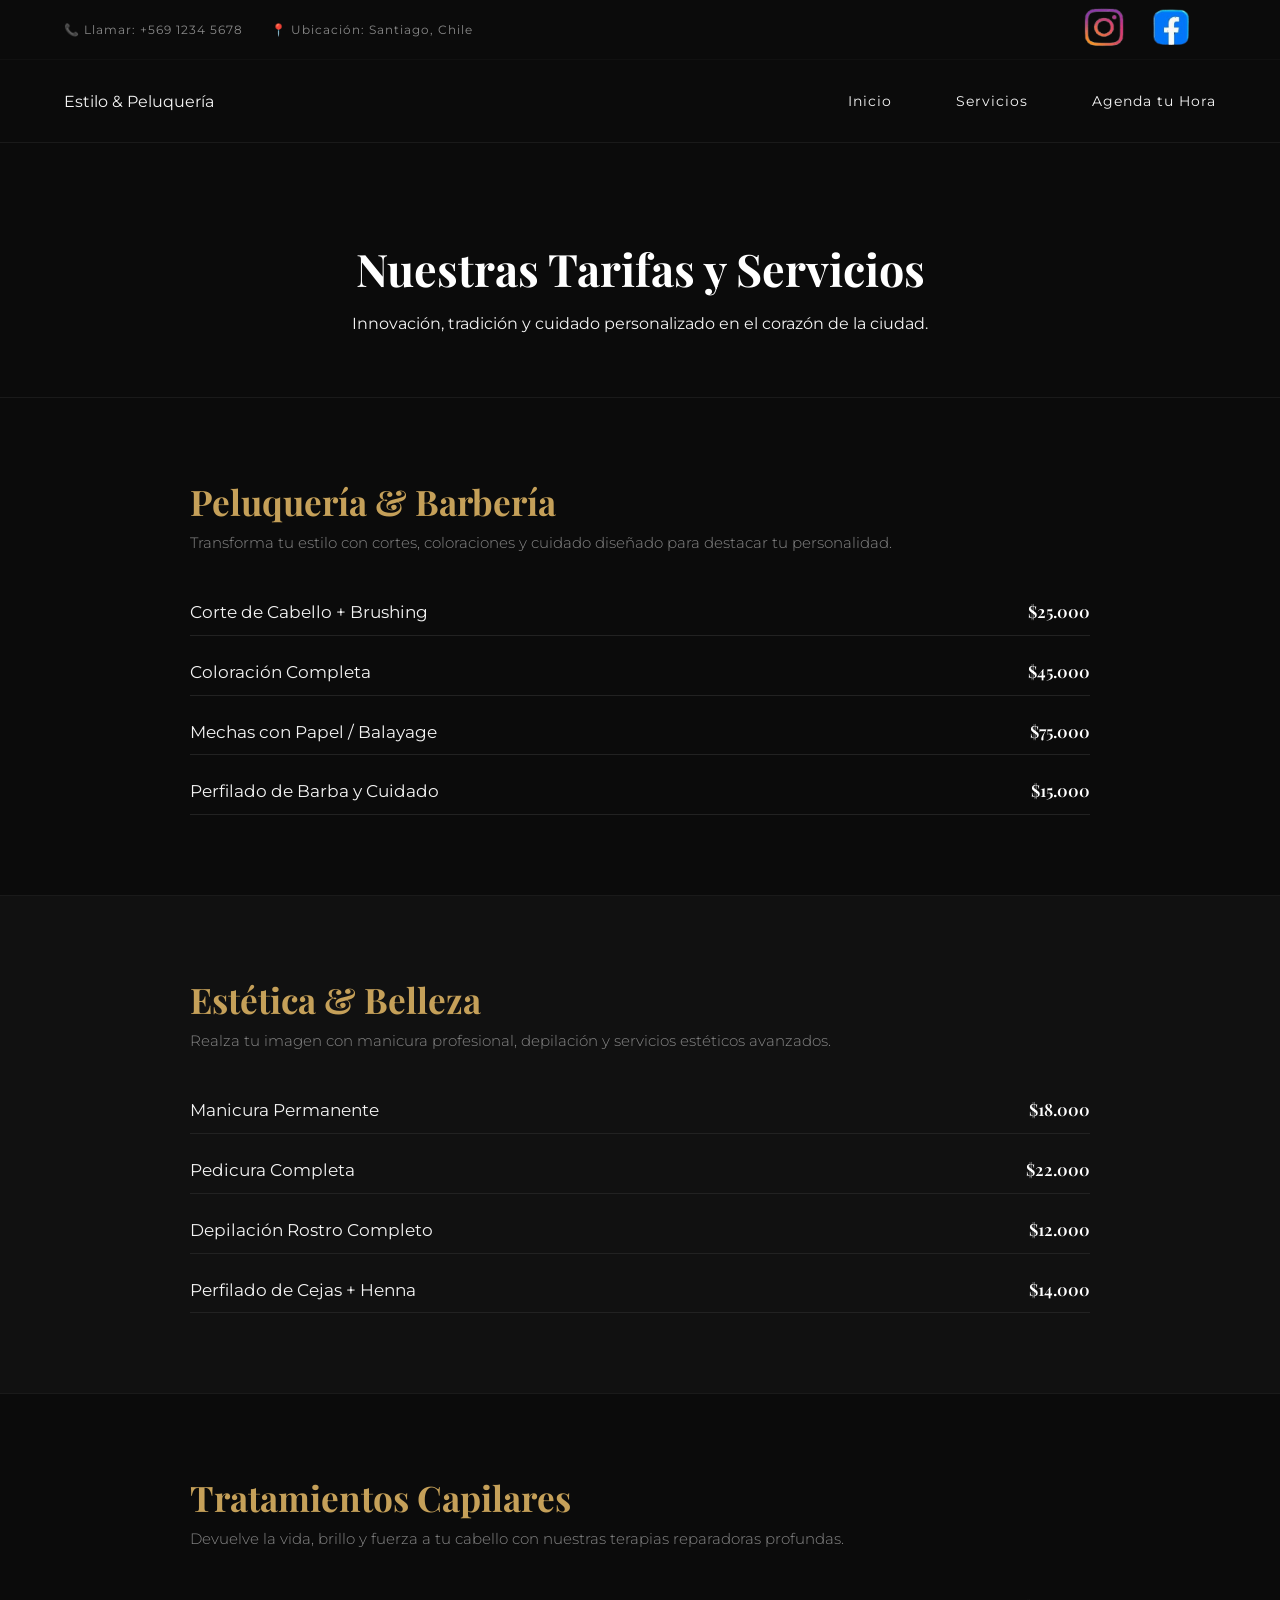
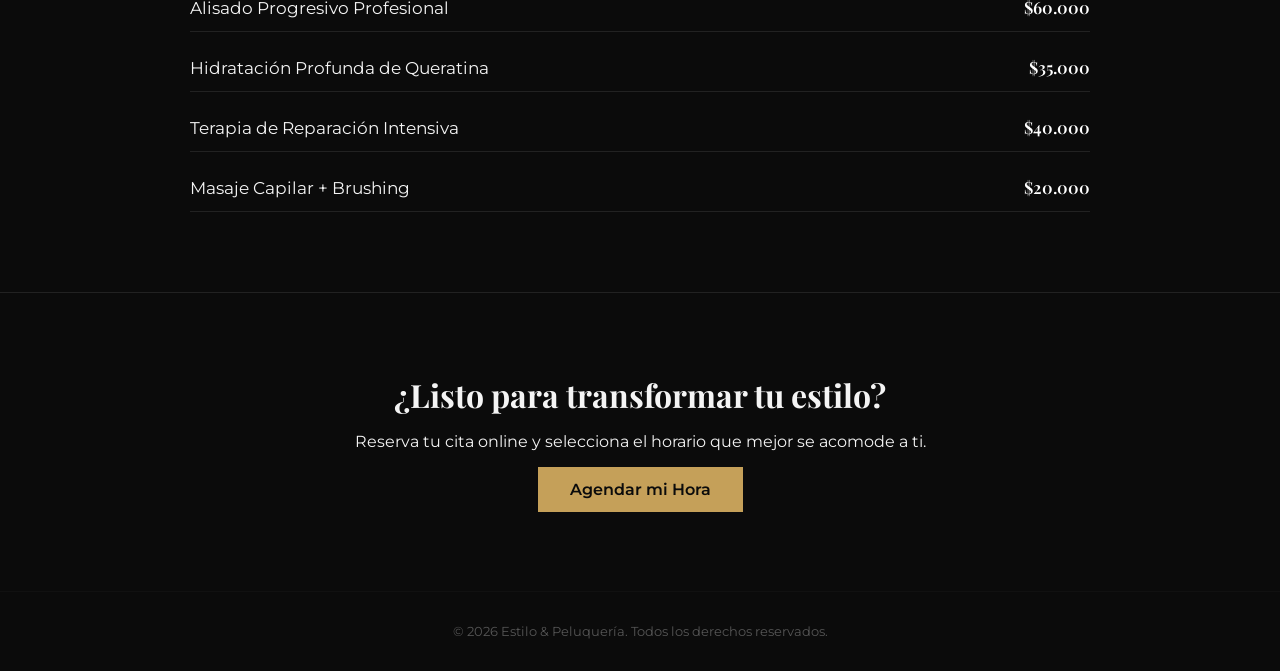
==== servicios.html @ 05e24e27 "Add proyecto" ====
<!DOCTYPE html>
<html lang="es">
<head>
    <meta charset="UTF-8">
    <meta name="viewport" content="width=device-width, initial-scale=1.0">
    <title>Servicios y Tarifas | Tu Salón de Belleza</title>
    <link rel="stylesheet" href="style.css">
    <!-- Google Fonts -->
    <link rel="preconnect" href="https://fonts.googleapis.com">
    <link rel="preconnect" href="https://fonts.gstatic.com" crossorigin>
    <link href="https://fonts.googleapis.com/css2?family=Montserrat:wght@300;400;500;600;700&family=Playfair+Display:wght@400;600;700&display=swap" rel="stylesheet">
</head>
<body>
    <!-- Contenedor para el efecto de destellos en el fondo -->
    <div class="destellos-background">
        <div class="destello d1"></div>
        <div class="destello d2"></div>
        <div class="destello d3"></div>
        <div class="destello d4"></div>
        <div class="destello d5"></div>
        <div class="destello d6"></div>
        <div class="destello d7"></div>
        <div class="destello d8"></div>
    </div>
    <!-- Barra Superior Delgada de Contacto -->
    <div class="top-bar">
        <div class="top-bar-content">
            <div class="top-contact">
                <a href="tel:+56912345678">📞 Llamar: +569 1234 5678</a>
                <a href="https://google.com" target="_blank">📍 Ubicación: Santiago, Chile</a>
            </div>
            <div class="top-social">
                <a href="https://instagram.com" target="_blank">
                    <img id="instagram_img" src="img/logo_instagram.png" class="logo_social">
                </a>
                <a href="https://facebook.com" target="_blank">
                    <img id="facebook_img" src="img/logo_facebook.png" class="logo_social">
                </a>
            </div>
        </div>
    </div>

    <!-- Barra de Navegación (Misma de index.html para mantener consistencia) -->
    <header>
        <div class="logo">Estilo & Peluquería</div>
        <nav>
            <ul class="nav-links">
                <li><a href="index.html">Inicio</a></li>
                
                <!-- Menú principal con Submenú -->
                <li class="dropdown">
                    <a href="servicios.html" class="dropdown-toggle">Servicios</a>
                    <ul class="submenu">
                        <li><a href="#peluqueria">Peluquería</a></li>
                        <li><a href="#estetica">Estética y Belleza</a></li>
                        <li><a href="#tratamientos">Tratamientos Capilares</a></li>
                    </ul>
                </li>
                
                <li><a href="index.html#reserva">Agenda tu Hora</a></li>
            </ul>
        </nav>
    </header>

    <!-- Encabezado de la página de servicios -->
    <section class="servicios-hero animar-elemento">
        <h1>Nuestras Tarifas y Servicios</h1>
        <p>Innovación, tradición y cuidado personalizado en el corazón de la ciudad.</p>
    </section>

    <!-- Sección 1: Peluquería & Barbería -->
    <section id="peluqueria" class="servicio-seccion">
        <div class="seccion-contenedor animar-elemento">
            <h2>Peluquería & Barbería</h2>
            <p class="seccion-subtitulo">Transforma tu estilo con cortes, coloraciones y cuidado diseñado para destacar tu personalidad.</p>
            
            <div class="tabla-tarifas">
                <div class="tarifa-item">
                    <span class="servicio-nombre">Corte de Cabello + Brushing</span>
                    <span class="servicio-precio">$25.000</span>
                </div>
                <div class="tarifa-item">
                    <span class="servicio-nombre">Coloración Completa</span>
                    <span class="servicio-precio">$45.000</span>
                </div>
                <div class="tarifa-item">
                    <span class="servicio-nombre">Mechas con Papel / Balayage</span>
                    <span class="servicio-precio">$75.000</span>
                </div>
                <div class="tarifa-item">
                    <span class="servicio-nombre">Perfilado de Barba y Cuidado</span>
                    <span class="servicio-precio">$15.000</span>
                </div>
            </div>
        </div>
    </section>

    <!-- Sección 2: Estética & Belleza -->
    <section id="estetica" class="servicio-seccion fondo-alterno">
        <div class="seccion-contenedor">
            <h2 class="animar-elemento">Estética & Belleza</h2>
            <p class="seccion-subtitulo animar-elemento">Realza tu imagen con manicura profesional, depilación y servicios estéticos avanzados.</p>
            
            <div class="tabla-tarifas">
                <div class="tarifa-item">
                    <span class="servicio-nombre animar-elemento">Manicura Permanente</span>
                    <span class="servicio-precio animar-elemento">$18.000</span>
                </div>
                <div class="tarifa-item">
                    <span class="servicio-nombre animar-elemento">Pedicura Completa</span>
                    <span class="servicio-precio animar-elemento">$22.000</span>
                </div>
                <div class="tarifa-item">
                    <span class="servicio-nombre animar-elemento">Depilación Rostro Completo</span>
                    <span class="servicio-precio animar-elemento">$12.000</span>
                </div>
                <div class="tarifa-item">
                    <span class="servicio-nombre animar-elemento">Perfilado de Cejas + Henna</span>
                    <span class="servicio-precio animar-elemento">$14.000</span>
                </div>
            </div>
        </div>
    </section>

    <!-- Sección 3: Tratamientos Capilares -->
    <section id="tratamientos" class="servicio-seccion">
        <div class="seccion-contenedor">
            <h2 class="animar-elemento">Tratamientos Capilares</h2>
            <p class="seccion-subtitulo animar-elemento">Devuelve la vida, brillo y fuerza a tu cabello con nuestras terapias reparadoras profundas.</p>
            
            <div class="tabla-tarifas">
                <div class="tarifa-item">
                    <span class="servicio-nombre animar-elemento">Alisado Progresivo Profesional</span>
                    <span class="servicio-precio animar-elemento">$60.000</span>
                </div>
                <div class="tarifa-item">
                    <span class="servicio-nombre animar-elemento">Hidratación Profunda de Queratina</span>
                    <span class="servicio-precio animar-elemento">$35.000</span>
                </div>
                <div class="tarifa-item">
                    <span class="servicio-nombre animar-elemento">Terapia de Reparación Intensiva</span>
                    <span class="servicio-precio animar-elemento">$40.000</span>
                </div>
                <div class="tarifa-item">
                    <span class="servicio-nombre animar-elemento">Masaje Capilar + Brushing</span>
                    <span class="servicio-precio animar-elemento">$20.000</span>
                </div>
            </div>
        </div>
    </section>

    <!-- Bloque de llamado a la acción final -->
    <section class="cta-servicios">
        <h3 class="animar-elemento">¿Listo para transformar tu estilo?</h3>
        <p class="animar-elemento">Reserva tu cita online y selecciona el horario que mejor se acomode a ti.</p>
        <a href="index.html#reserva" class="btn animar-elemento">Agendar mi Hora</a>
    </section>

    <footer>
        <p>&copy; 2026 Estilo & Peluquería. Todos los derechos reservados.</p>
    </footer>
    <script src="script.js"></script>
</body>
</html>
---- style.css ----
/* --- ENTORNO BASE SEGURO DE TU WEB --- */
html, body {
    background-color: #0b0b0b !important; /* El negro elegante de base */
    color: var(--text-color);
    font-family: 'Montserrat', sans-serif;
    margin: 0;
    padding: 0;
}

html {
    scroll-behavior: smooth;
}

/* Devolvemos los fondos negros sólidos a tus secciones para asegurar consistencia */
.hero, .servicios, .reserva-section, .servicio-seccion, .servicios-hero {
    background-color: var(--bg-color);
    position: relative;
}

/* Asegurar que ninguna sección rompa el cristal */
section, footer, .top-bar, .seccion-contenedor {
    background-color: transparent !important;
}

:root {
    --bg-color: #0b0b0b;
    --text-color: #f4f4f4;
    --accent-color: #c5a059; /* Tono de acento elegante */
    --white: #ffffff;
    --gray: #1a1a1a;
}

* {
    margin: 0;
    padding: 0;
    box-sizing: border-box;
}


h1, h2, h3 {
    font-family: 'Playfair Display', serif;
}

header {
    display: flex;
    justify-content: space-between;
    align-items: center;
    padding: 1.5rem 5%;
    background-color: var(--bg-color);
    border-bottom: 1px solid var(--gray);
    position: sticky;
    top: 0;
    z-index: 1000;
}
/* Reset y estilos básicos de la lista de navegación */

.nav-links {
    list-style: none;
    display: flex;
    align-items: center;
    gap: 2rem;
}

.nav-links li {
    position: relative; /* Esencial para posicionar el submenú debajo */
}

.nav-links a {
    color: var(--text-color);
    text-decoration: none;
    font-size: 0.9rem;
    letter-spacing: 1px;
    transition: color 0.3s;
    display: block;
    padding: 0.5rem 0;
}

.nav-links a:hover {
    color: var(--accent-color);
}

nav a {
    color: var(--text-color);
    text-decoration: none;
    margin-left: 2rem;
    font-size: 0.9rem;
    letter-spacing: 1px;
    transition: color 0.3s;
}

nav a:hover {
    color: var(--accent-color);
}

/* --- ESTILOS DEL SUBMENÚ (DROPDOWN) --- */

/* Ocultar el submenú por defecto y darle estilo */
.submenu {
    position: absolute;
    top: 100%; /* Se posiciona justo debajo del botón principal */
    left: 0;
    background-color: var(--bg-color);
    border: 1px solid var(--gray);
    list-style: none;
    min-width: 200px;
    padding: 0.5rem 0;
    
    /* Efecto de desvanecimiento oculto */
    opacity: 0;
    visibility: hidden;
    transform: translateY(10px);
    transition: opacity 0.3s ease, transform 0.3s ease, visibility 0.3s;
    z-index: 1000;
}

.submenu li a {
    padding: 0.6rem 1.5rem;
    font-size: 0.85rem;
    white-space: nowrap; /* Evita que el texto se parta en dos líneas */
}

.submenu li a:hover {
    background-color: var(--gray);
    color: var(--accent-color);
}

/* Mostrar el submenú de forma fluida al pasar el cursor */
.dropdown:hover .submenu {
    opacity: 1;
    visibility: visible;
    transform: translateY(0);
}

.hero {
    height: 80vh;
    display: flex;
    flex-direction: column;
    justify-content: center;
    align-items: center;
    text-align: center;
    padding: 0 1rem;
    background: linear-gradient(rgba(0,0,0,0.7), rgba(0,0,0,0.7)), url('imagen-peluqueria.jpg') center/cover;
}

.hero h1 {
    font-size: 3rem;
    margin-bottom: 1rem;
    color: var(--white);
}

.btn, .btn-whatsapp {
    display: inline-block;
    padding: 0.8rem 2rem;
    background-color: var(--accent-color);
    color: var(--bg-color);
    text-decoration: none;
    font-weight: 600;
    border: none;
    cursor: pointer;
    transition: opacity 0.3s;
    margin-top: 1rem;
}

.btn:hover, .btn-whatsapp:hover {
    opacity: 0.85;
}

.servicios {
    padding: 5rem 10%;
    text-align: center;
    z-index: 900;
}

.grid-servicios {
    display: grid;
    grid-template-columns: repeat(auto-fit, minmax(250px, 1fr));
    gap: 2rem;
    margin-top: 3rem;
}

.reserva-section {
    padding: 5rem 10%;
    max-width: 600px;
    margin: 0 auto;
}

.reserva-section form {
    display: flex;
    flex-direction: column;
    gap: 1rem;
    margin-top: 2rem;
}

input, select {
    padding: 0.8rem;
    background-color: var(--gray);
    border: 1px solid #333;
    color: var(--white);
    font-family: 'Montserrat', sans-serif;
}

/* Asegura que al deslizarse, la sección se detenga un poco antes para no quedar tapada por el menú */
section {
    scroll-margin-top: 10px; /* Ajusta este número según la altura real de tu header */
}

/* --- ESTILOS DE LA PÁGINA DE SERVICIOS --- */

.servicios-hero {
    padding: 6rem 5% 4rem 5%;
    text-align: center;
    background-color: var(--bg-color);
    border-bottom: 1px solid var(--gray);
}

.servicios-hero h1 {
    font-size: 2.8rem;
    margin-bottom: 1rem;
    color: var(--white);
}

.servicio-seccion {
    padding: 5rem 10%;
}

.fondo-alterno {
    background-color: rgba(26, 26, 26, 0.4) !important; /* Gris traslúcido que permite ver los destellos */
    border-top: 1px solid #1a1a1a;
    border-bottom: 1px solid #1a1a1a;
}


.seccion-contenedor {
    max-width: 900px;
    margin: 0 auto;
}

.servicio-seccion h2 {
    font-size: 2.2rem;
    color: var(--accent-color);
    margin-bottom: 0.5rem;
}

.seccion-subtitulo {
    font-size: 0.95rem;
    color: #888;
    margin-bottom: 3rem;
    font-weight: 300;
}

/* Tabla de tarifas minimalista */
.tabla-tarifas {
    display: flex;
    flex-direction: column;
    gap: 1.5rem;
}

.tarifa-item {
    display: flex;
    justify-content: space-between;
    align-items: flex-end;
    padding-bottom: 0.8rem;
    border-bottom: 1px solid #222; /* Línea divisoria sutil */
    font-size: 1.05rem;
}

.servicio-nombre {
    color: var(--text-color);
    font-weight: 400;
}

.servicio-precio {
    color: var(--white);
    font-weight: 600;
    font-family: 'Playfair Display', serif;
}

.cta-servicios {
    text-align: center;
    padding: 5rem 5%;
    background-color: var(--gray);
    border-top: 1px solid #222;
}

.cta-servicios h3 {
    font-size: 2rem;
    margin-bottom: 1rem;
}

footer {
    text-align: center;
    padding: 2rem;
    font-size: 0.8rem;
    color: #555;
    border-top: 1px solid #111;
}

/* --- SISTEMA DE 8 MICRO-DESTELLOS CON Z-INDEX CORREGIDO --- */

.destellos-background {
    position: fixed !important;
    top: 0 !important;
    left: 0 !important;
    width: 100vw !important;
    height: 100vh !important;
    overflow: hidden !important;
    pointer-events: none !important; /* Esencial: permite hacer clic en los botones de abajo */
    background-color: transparent !important; /* Mantiene la transparencia para no tapar la web */
    
    /* TU SOLUCIÓN: Elevamos las luces para ganarle al bloqueo del navegador */
    z-index: 10 !important; 
    
    /* Fusiona las luces con los textos e imágenes de fondo de forma orgánica */
    mix-blend-mode: screen !important; 
}

/* Diseño original: pequeños diamantes de luz nítidos y brillantes */
.destello {
    position: absolute !important;
    background: radial-gradient(circle, #ffffff 0%, #c5a059 40%, rgba(0, 0, 0, 0) 100%) !important;
    border-radius: 50% !important;
    filter: drop-shadow(0 0 5px #c5a059) !important;
    opacity: 0;
    display: block !important;
}

/* Tamaños mini personalizados y asignación de rutas */
.d1 { width: 6px; height: 6px; top: 15%; left: 15%; animation: rutaCorta 18s infinite linear !important; }
.d2 { width: 4px; height: 4px; top: 70%; left: 80%; animation: rutaLarga 24s infinite linear !important; animation-delay: 2s; }
.d3 { width: 8px; height: 8px; top: 35%; left: 40%; animation: rutaDiagonal 20s infinite linear !important; animation-delay: 4s; }
.d4 { width: 5px; height: 5px; top: 85%; left: 25%; animation: rutaCorta 22s infinite linear !important; animation-delay: 1s; }
.d5 { width: 7px; height: 7px; top: 25%; left: 65%; animation: rutaDiagonal 16s infinite linear reverse !important; animation-delay: 3s; }
.d6 { width: 4px; height: 4px; top: 50%; left: 10%; animation: rutaLarga 28s infinite linear !important; animation-delay: 6s; }
.d7 { width: 6px; height: 6px; top: 90%; left: 60%; animation: rutaCorta 19s infinite linear reverse !important; animation-delay: 5s; }
.d8 { width: 5px; height: 5px; top: 10%; left: 85%; animation: rutaDiagonal 25s infinite linear !important; animation-delay: 2s; }

/* Trayectorias tridimensionales originales (X, Y) y desvanecimiento continuo */
@keyframes rutaCorta {
    0% { opacity: 0; transform: translate(0, 0) scale(0.5); }
    20% { opacity: 0.9; }
    50% { opacity: 0.4; transform: translate(80px, -60px) scale(1.2); }
    80% { opacity: 0.8; }
    100% { opacity: 0; transform: translate(40px, -120px) scale(0.5); }
}

@keyframes rutaLarga {
    0% { opacity: 0; transform: translate(0, 0); }
    15% { opacity: 1; }
    50% { opacity: 0.3; transform: translate(-180px, -140px) scale(1.3); }
    85% { opacity: 0.9; }
    100% { opacity: 0; transform: translate(-90px, -280px); }
}

@keyframes rutaDiagonal {
    0% { opacity: 0; transform: translate(0, 0); }
    30% { opacity: 1; transform: translate(140px, 90px); }
    70% { opacity: 0.5; transform: translate(70px, 180px); }
    100% { opacity: 0; transform: translate(-40px, 90px); }
}

/* --- INTERACTIVIDAD EN LAS TARJETAS DE SERVICIO (`index.html`) --- */

.servicio-card {
    background-color: var(--gray);
    padding: 2.5rem 2rem;
    border: 1px solid #222;
    color: var(--text-color);
    font-weight: 500;
    letter-spacing: 1px;
    
    /* Transición suave para todos los cambios visuales */
    transition: transform 0.4s cubic-bezier(0.16, 1, 0.3, 1), 
                border-color 0.4s ease, 
                box-shadow 0.4s ease, 
                color 0.4s ease;
    cursor: pointer;
    position: relative;
    overflow: hidden;
}

/* Efecto Hover: Eleva la tarjeta, cambia el borde al color de acento y genera un reflejo */
.servicio-card:hover {
    transform: translateY(-8px); /* Eleva la tarjeta con elegancia */
    border-color: var(--accent-color); /* El borde se ilumina en dorado/nude */
    color: var(--white);
    
    /* Sombra difuminada dorada muy sutil de fondo */
    box-shadow: 0 10px 30px rgba(197, 160, 89, 0.1); 
}

/* Línea decorativa inferior que aparece al pasar el mouse */
.servicio-card::after {
    content: '';
    position: absolute;
    bottom: 0;
    left: 0;
    width: 100%;
    height: 2px;
    background-color: var(--accent-color);
    transform: scaleX(0);
    transition: transform 0.4s ease;
}

.servicio-card:hover::after {
    transform: scaleX(1);
}

/* --- BARRA SUPERIOR DELGADA (TOP BAR) --- */
.top-bar {
    background-color: #000000;
    border-bottom: 1px solid #111;
    padding: 0.5rem 5%;
    font-size: 0.75rem;
    letter-spacing: 1px;
}

.top-bar-content {
    display: flex;
    justify-content: space-between;
    align-items: center;
    max-width: 1200px;
    margin: 0 auto;
}

.top-contact a, .top-social a {
    color: #888;
    text-decoration: none;
    margin-right: 1.5rem;
    transition: color 0.3s ease;
}

.top-contact a:hover, .top-social a:hover {
    color: var(--accent-color);
}

/* --- EFECTO DE REVELADO CON SCROLL (FADE-IN UP) --- */

/* Estado inicial: oculto, un poco más abajo y encogido */
.animar-elemento {
    opacity: 0;
    transform: translateY(40px) scale(0.98);
    transition: opacity 0.8s cubic-bezier(0.16, 1, 0.3, 1), 
                transform 0.8s cubic-bezier(0.16, 1, 0.3, 1);
    will-change: transform, opacity;
}

/* Estado activo: cuando el usuario baja y la IA lo detecta, se activa esta clase */
.animar-elemento.visible {
    opacity: 1;
    transform: translateY(0) scale(1);
}

/* Efecto de cascada: si hay varios elementos seguidos (como las tarjetas), se animan uno por uno */
.animar-elemento:nth-child(2) { animation-delay: 0.15s; }
.animar-elemento:nth-child(3) { animation-delay: 0.3s; }
.animar-elemento:nth-child(4) { animation-delay: 0.45s; }

.logo_social {
    width: 40px;
    height: 40px;
}
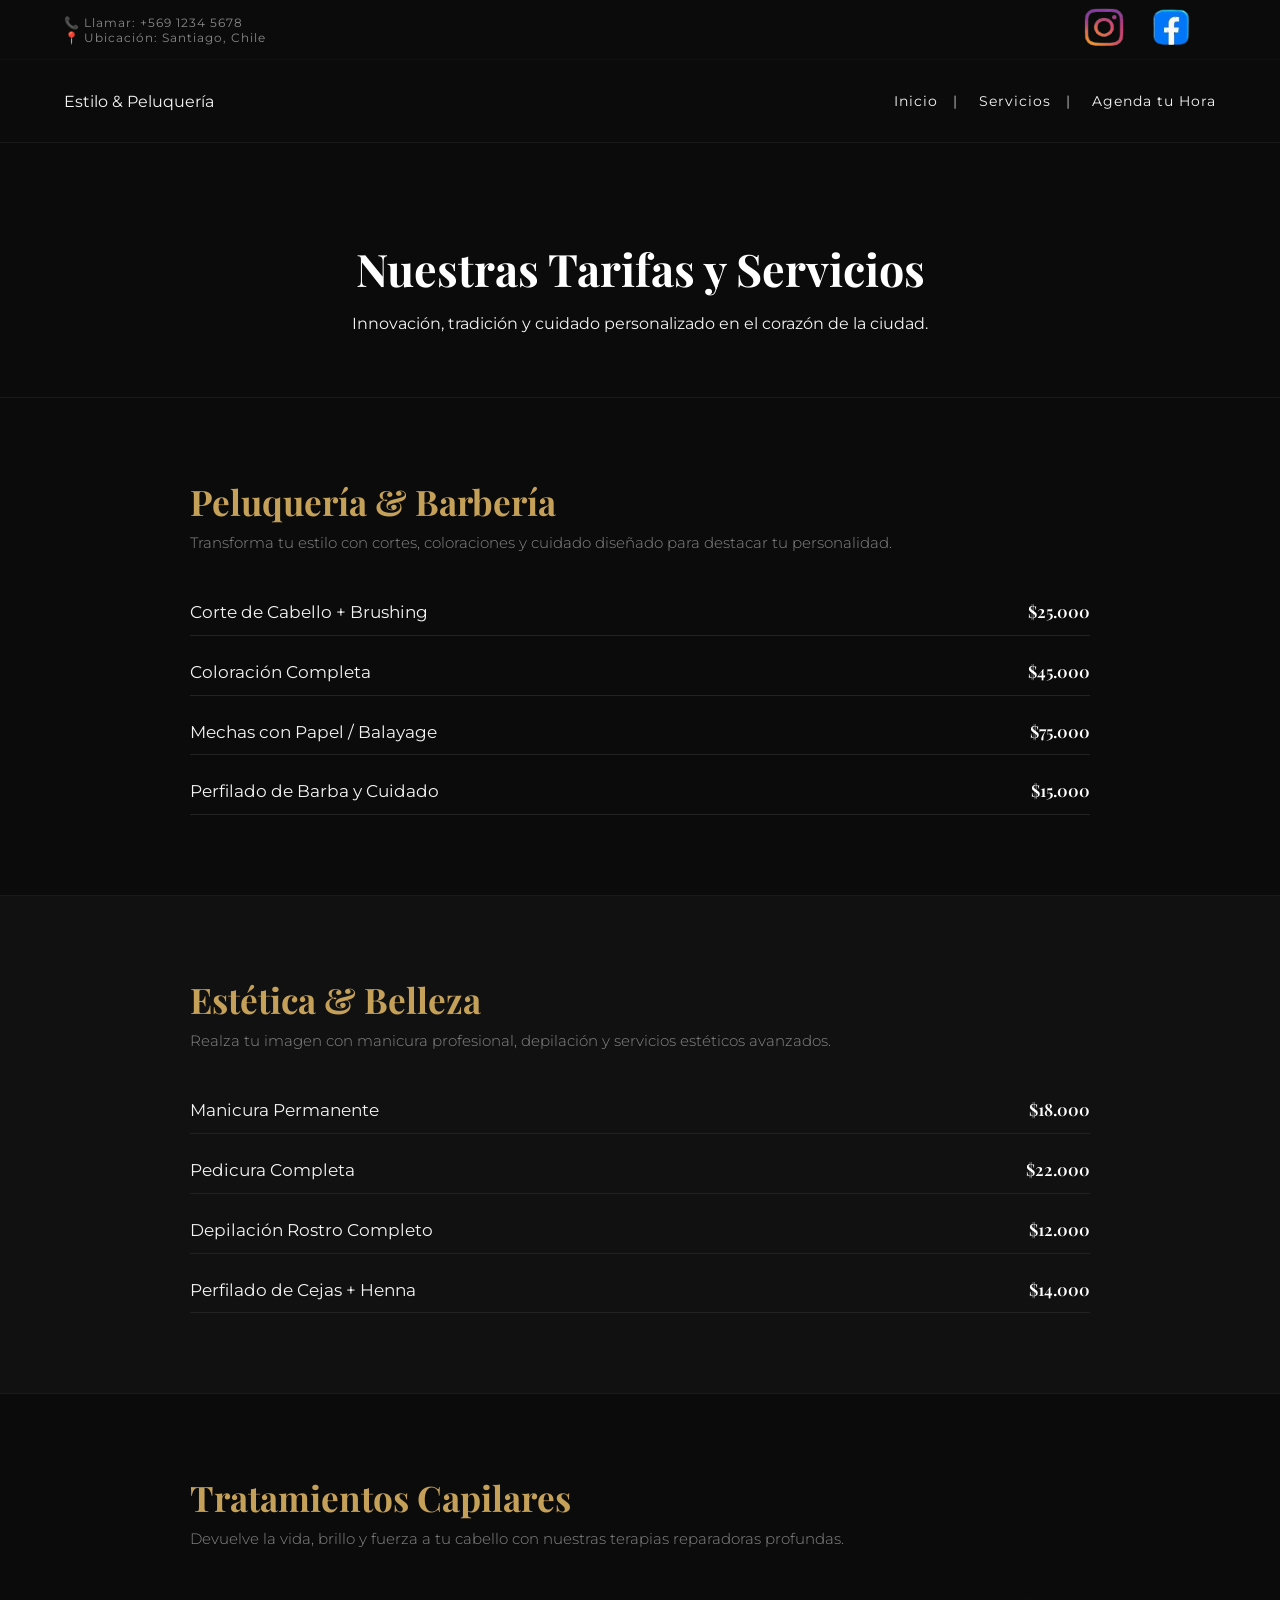
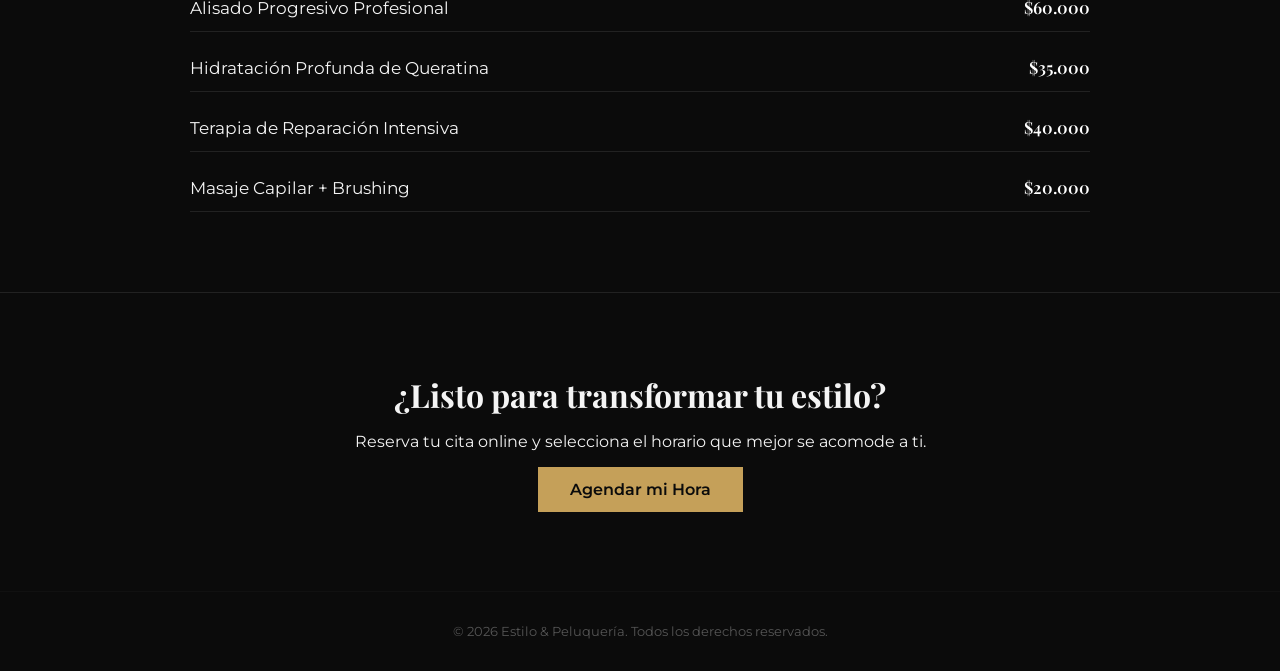
==== commit 041c40a6: "cambio paginas" ====
--- a/servicios.html
+++ b/servicios.html
@@ -26,7 +26,7 @@
     <div class="top-bar">
         <div class="top-bar-content">
             <div class="top-contact">
-                <a href="tel:+56912345678">📞 Llamar: +569 1234 5678</a>
+                <a href="tel:+56912345678">📞 Llamar: +569 1234 5678</a><br>
                 <a href="https://google.com" target="_blank">📍 Ubicación: Santiago, Chile</a>
             </div>
             <div class="top-social">
--- a/style.css
+++ b/style.css
@@ -54,17 +54,35 @@
 }
 /* Reset y estilos básicos de la lista de navegación */
 
+
 .nav-links {
     list-style: none;
     display: flex;
     align-items: center;
-    gap: 2rem;
-}
+    gap: 0.5rem;
+}
+
+.nav-links > li > a {
+    display: inline-block;
+    position: relative;
+}
+
+/* Agrega el separador después de cada enlace principal */
+.nav-links > li:not(:last-child) > a::after {
+    content: "|";
+    margin-left: 15px;  /* Espacio antes de la barra */
+    margin-right: 5px; /* Espacio después de la barra si el siguiente li está muy pegado */
+    color: #ccc;        /* Cambia el color según el diseño de tu web */
+}
+
 
 .nav-links li {
     position: relative; /* Esencial para posicionar el submenú debajo */
 }
 
+.nav-links > li > a {
+    text-decoration: none;
+}
 .nav-links a {
     color: var(--text-color);
     text-decoration: none;
@@ -82,7 +100,7 @@
 nav a {
     color: var(--text-color);
     text-decoration: none;
-    margin-left: 2rem;
+    margin-left: 0.5rem;
     font-size: 0.9rem;
     letter-spacing: 1px;
     transition: color 0.3s;
@@ -102,7 +120,7 @@
     background-color: var(--bg-color);
     border: 1px solid var(--gray);
     list-style: none;
-    min-width: 200px;
+    min-width: 100px;
     padding: 0.5rem 0;
     
     /* Efecto de desvanecimiento oculto */
@@ -114,7 +132,7 @@
 }
 
 .submenu li a {
-    padding: 0.6rem 1.5rem;
+    padding: 0.6rem 0;
     font-size: 0.85rem;
     white-space: nowrap; /* Evita que el texto se parta en dos líneas */
 }
